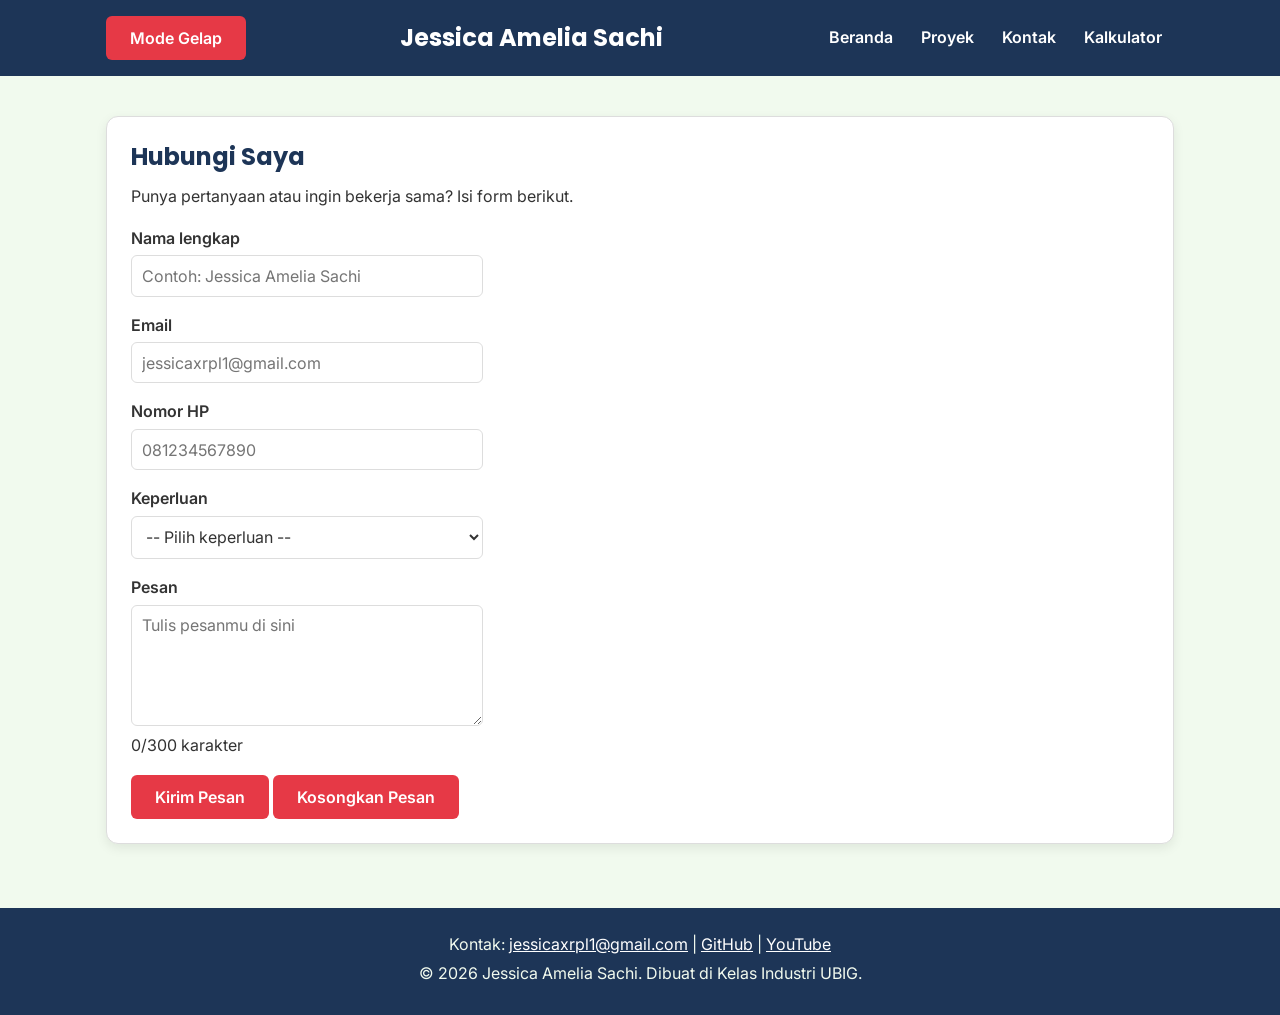
==== kontak.html @ d701d54b "feat: uji praktik paket B kosongkan pesan" ====
<!DOCTYPE html>
<html lang="id">
<head>
  <meta charset="UTF-8">
  <meta name="viewport" content="width=device-width, initial-scale=1.0">
  <title>Jessica Amelia Sachi | Kontak</title>
  <link rel="icon" href="img/foto-profil.png">
  <link rel="preconnect" href="https://fonts.googleapis.com">
  <link rel="preconnect" href="https://fonts.gstatic.com" crossorigin>
  <link href="https://fonts.googleapis.com/css2?family=Inter:wght@400;600&family=Poppins:wght@600;700&display=swap" rel="stylesheet">
  <link rel="stylesheet" href="css/style.css">
    <script src="js/main.js" defer></script>
  <script src="js/kalkulator.js" defer></script>
  <script src="js/tema.js" defer></script>
</head>
<body>
  <header>
    <div class="container navbar">
        <button type="button" id="tombol-tema" class="tombol tema">Mode Gelap</button>
      <h1>Jessica Amelia Sachi</h1>
      <nav class="menu-laptop">
        <ul>
          <li><a href="index.html">Beranda</a></li>
          <li><a href="proyek.html">Proyek</a></li>
          <li><a href="kontak.html">Kontak</a></li>
          <li><a href="kalkulator.html">Kalkulator</a></li>
        </ul>
      </nav>
      <!-- Tantangan: menu ponsel yang bisa dibuka-tutup -->
      <details class="menu-ponsel">
        <summary>Menu</summary>
        <nav>
          <ul>
            <li><a href="index.html">Beranda</a></li>
            <li><a href="proyek.html">Proyek</a></li>
            <li><a href="kontak.html">Kontak</a></li>
            <li><a href="kalkulator.html">Kalkulator</a></li>
          </ul>
        </nav>
      </details>
    </div>
  </header>

  <main>
    <div class="container">
      <section class="kartu">
        <h2>Hubungi Saya</h2>
        <p>Punya pertanyaan atau ingin bekerja sama? Isi form berikut.</p>

        <form>
          <p>
            <label for="nama">Nama lengkap</label><br>
            <input type="text" id="nama" name="nama" placeholder="Contoh: Jessica Amelia Sachi" required>
          </p>
          <p>
            <label for="email">Email</label><br>
            <input type="email" id="email" name="email" placeholder="jessicaxrpl1@gmail.com" required>
          </p>
          <p>
            <label for="hp">Nomor HP</label><br>
            <input type="tel" id="hp" name="hp" placeholder="081234567890" required>
          </p>
          <p>
            <label for="keperluan">Keperluan</label><br>
            <select id="keperluan" name="keperluan" required>
              <option value="">-- Pilih keperluan --</option>
              <option value="bertanya">Bertanya</option>
              <option value="kerja-sama">Kerja sama proyek</option>
              <option value="lainnya">Lainnya</option>
            </select>
          </p>
          <p>
            <label for="pesan">Pesan</label><br>
            <textarea id="pesan" name="pesan" rows="5" cols="40"  maxlength="300" placeholder="Tulis pesanmu di sini" required></textarea>
            <br><span id="hitung-karakter" class="keterangan">0/300 karakter</span>
              <script src="js/main.js" defer></script>
          </p>
          
          <button type="submit">Kirim Pesan</button>
          <button id="tombol-kosongkan">Kosongkan Pesan</button>
  
        </form>
      </section>
    </div>
  </main>

  <footer>
    <p>Kontak: <a href="mailto:jessicaxrpl1@gmail.com">jessicaxrpl1@gmail.com</a> |
      <a href="https://github.com/jessicaxrpl1-ops" target="_blank">GitHub</a> |
      <a href="https://www.youtube.com/@jeasha_4rdv" target="_blank">YouTube</a></p>
    <p>&copy; 2026 Jessica Amelia Sachi. Dibuat di Kelas Industri UBIG.</p>
  </footer>
    <script src="js/main.js" defer></script>
</body>
</html>
---- css/style.css ----
/* Gaya portofolio Andi Pratama
   Palet: #1D3557 (utama), #E63946 (aksen), #F1FAEE (latar)
   Huruf: Poppins (judul), Inter (isi)
   Tata letak: mobile first, titik ubah 768px (tablet) dan 1024px (laptop) */

/* 1. Reset */
* {
  box-sizing: border-box;
  margin: 0;
}

img {
  max-width: 100%;
  height: auto;
}

/* 2. Dasar halaman: warna dan huruf */
/* PENANDA FOOTER: body dibuat setinggi layar dan disusun vertikal. */
:root {
  --warna-utama: #1D3557;
  --warna-judul: #1D3557;
  --warna-aksen: #E63946;
  --warna-tautan: #E63946;
  --warna-latar: #F1FAEE;
  --warna-teks: #333333;
  --warna-kartu: #FFFFFF;
  --warna-garis: #DDDDDD;
}

body {
  display: flex;
  flex-direction: column;
  min-height: 100vh;
  font-family: "Inter", Arial, sans-serif;
  font-size: 1rem;
  line-height: 1.6;
  color: var(--warna-teks);
  background-color: var(--warna-latar);
}

h1, h2, h3 {
  font-family: "Poppins", Arial, sans-serif;
  color: var(--warna-judul);
  line-height: 1.3;
}

h2 {
  margin-bottom: 0.75rem;
}

p, ul, ol {
  margin-bottom: 1rem;
}

a {
  color: var(--warna-tautan);
}

/* 3. Wadah, header, dan menu */
.container {
  max-width: 1100px;
  margin: 0 auto;
  padding: 0 1rem;
}

header {
  background-color: var(--warna-utama);
  color: #FFFFFF;
  padding: 1rem 0;
}

header h1 {
  color: #FFFFFF;
  font-size: 1.5rem;
}

.navbar {
  display: flex;
  flex-wrap: wrap;
  justify-content: space-between;
  align-items: center;
  gap: 0.5rem;
}

nav ul {
  display: flex;
  gap: 0.25rem;
  padding: 0;
  margin: 0;
  list-style: none;
}

nav a {
  display: inline-block;
  padding: 0.5rem 0.75rem;
  border-radius: 6px;
  color: #FFFFFF;
  font-weight: 600;
  text-decoration: none;
}

/* Tantangan: menu ponsel buka-tutup dengan details */
.menu-laptop {
  display: none;
}

.menu-ponsel summary {
  padding: 0.5rem 0.75rem;
  border: 1px solid #FFFFFF;
  border-radius: 6px;
  font-weight: 600;
  cursor: pointer;
}

.menu-ponsel ul {
  flex-direction: column;
  margin-top: 0.5rem;
}

/* 4. Isi utama, hero, dan kartu */
/* PENANDA FOOTER: main mengisi ruang kosong sebelum footer. */
main {
  flex: 1;
  padding: 1.5rem 0;
}

.hero {
  display: flex;
  flex-direction: column;
  align-items: center;
  gap: 1.5rem;
  padding: 1rem 0 2rem;
  text-align: center;
}

.hero img {
  border: 4px solid #E63946;
  border-radius: 50%;
}

.hero h2 {
  font-size: 2rem;
}

.tombol {
  display: inline-block;
  padding: 0.75rem 1.5rem;
  border-radius: 6px;
  background-color: var(--warna-aksen);
  color: #FFFFFF;
  font-weight: 600;
  text-decoration: none;
}

.kartu {
  background-color: var(--warna-kartu);
  padding: 1rem;
  margin-bottom: 1.5rem;
  border: 1px solid var(--warna-garis);
  border-radius: 12px;
  box-shadow: 0 4px 12px rgba(0, 0, 0, 0.08);
}

.daftar-kartu {
  display: flex;
  flex-wrap: wrap;
  gap: 1.5rem;
  margin-bottom: 1.5rem;
}

.daftar-kartu .kartu {
  flex: 1 1 280px;
  margin-bottom: 0;
}

article img {
  border-radius: 8px;
  border: 1px solid var(--warna-garis);
}

/* 5. Tabel */
table {
  border-collapse: collapse;
}

caption {
  font-weight: 600;
  text-align: left;
  margin-bottom: 0.5rem;
}

th, td {
  border: 1px solid var(--warna-garis);
  padding: 0.5rem 0.75rem;
  text-align: left;
}

th {
  background-color: var(--warna-utama);
  color: #FFFFFF;
}

/* 6. Form */
label {
  font-weight: 600;
}

input, select, textarea {
  width: 100%;
  max-width: 22rem;
  padding: 0.6rem;
  margin-top: 0.25rem;
  border: 1px solid var(--warna-garis);
  border-radius: 6px;
  color: var(--warna-teks);
  background-color: var(--warna-kartu);
  font-family: inherit;
  font-size: 1rem;
}

button {
  padding: 0.75rem 1.5rem;
  border: none;
  border-radius: 6px;
  background-color: var(--warna-aksen);
  color: #FFFFFF;
  font-family: inherit;
  font-size: 1rem;
  font-weight: 600;
  cursor: pointer;
}

button {
.hampir-penuh: var(--warna-aksen);
.tombol-kedua: var(--warna-utama);
}

/* 7. Footer */
footer {
  background-color: var(--warna-utama);
  color: #F1FAEE;
  text-align: center;
  padding: 1.5rem;
}

footer p {
  margin-bottom: 0.25rem;
}

footer a {
  color: #FFFFFF;
}

/* 8. Tablet: lebar layar 768px ke atas */
@media (min-width: 768px) {
  .menu-laptop {
    display: block;
  }

  .menu-ponsel {
    display: none;
  }

  .hero {
    flex-direction: row;
    padding: 2rem 0 3rem;
    text-align: left;
  }

  .kartu {
    padding: 1.5rem;
  }
}

/* 9. Laptop: lebar layar 1024px ke atas */
@media (min-width: 1024px) {
  main {
    padding: 2.5rem 0;
  }

  .hero {
    gap: 3rem;
  }

  .hero h2 {
    font-size: 2.75rem;
  }
}

/* 10. Tombol tema, filter, dan label kategori */
.tombol-tema {
  padding: 0.5rem 0.9rem;
  border: 2px solid #FFFFFF;
  background-color: transparent;
  font-size: 0.9rem;
}

.filter-proyek {
  display: flex;
  flex-wrap: wrap;
  gap: 0.5rem;
  margin-bottom: 1rem;
}

.filter-proyek-tombol {
  padding: 0.5rem 0.9rem;
}

.filter-proyek-tombol.aktif {
  background-color: var(--warna-utama);
}

.label {
  display: inline-block;
  margin-bottom: 0.5rem;
  color: var(--warna-aksen);
  font-weight: 600;
}

/* 11. Tema gelap */
body.gelap {
  --warna-utama: #24364B;
  --warna-judul: #E3E8EE;
  --warna-aksen: #E63946;
  --warna-tautan: #E63946;
  --warna-latar: #121A24;
  --warna-teks: #E3E8EE;
  --warna-kartu: #1C2938;
  --warna-garis: #3A4A5D;
}
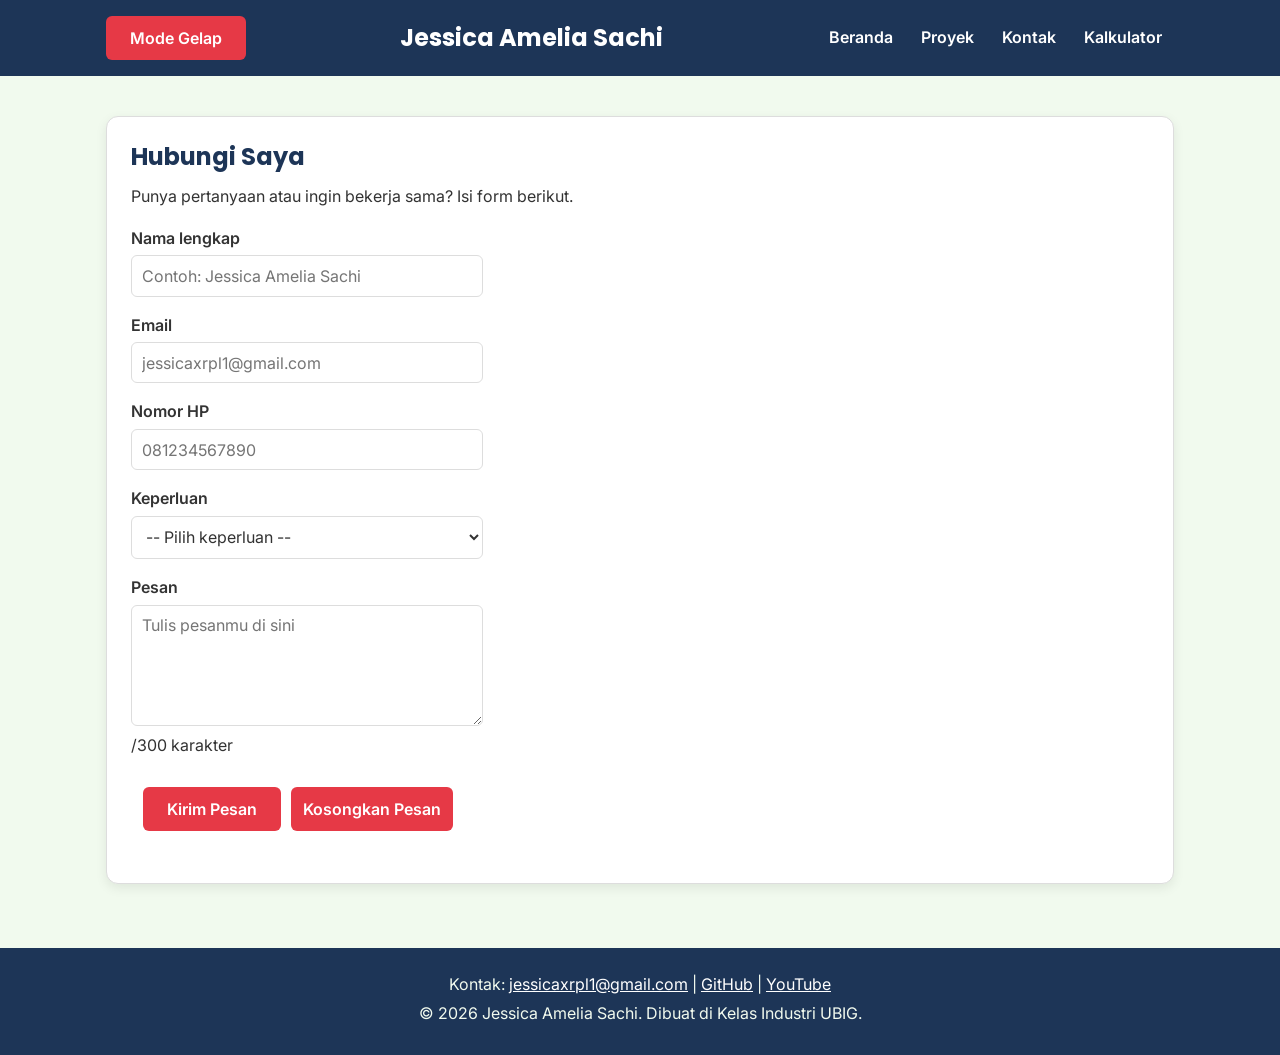
==== commit 3583e1e7: "feat:  mengganti beberapa code dengan menggunakan saran dari teman pada code review" ====
--- a/kontak.html
+++ b/kontak.html
@@ -1,5 +1,6 @@
 <!DOCTYPE html>
 <html lang="id">
+
 <head>
   <meta charset="UTF-8">
   <meta name="viewport" content="width=device-width, initial-scale=1.0">
@@ -7,16 +8,18 @@
   <link rel="icon" href="img/foto-profil.png">
   <link rel="preconnect" href="https://fonts.googleapis.com">
   <link rel="preconnect" href="https://fonts.gstatic.com" crossorigin>
-  <link href="https://fonts.googleapis.com/css2?family=Inter:wght@400;600&family=Poppins:wght@600;700&display=swap" rel="stylesheet">
+  <link href="https://fonts.googleapis.com/css2?family=Inter:wght@400;600&family=Poppins:wght@600;700&display=swap"
+    rel="stylesheet">
   <link rel="stylesheet" href="css/style.css">
-    <script src="js/main.js" defer></script>
+  <script src="js/main.js" defer></script>
   <script src="js/kalkulator.js" defer></script>
   <script src="js/tema.js" defer></script>
 </head>
+
 <body>
   <header>
     <div class="container navbar">
-        <button type="button" id="tombol-tema" class="tombol tema">Mode Gelap</button>
+      <button type="button" id="tombol-tema" class="tombol tema">Mode Gelap</button>
       <h1>Jessica Amelia Sachi</h1>
       <nav class="menu-laptop">
         <ul>
@@ -71,14 +74,16 @@
           </p>
           <p>
             <label for="pesan">Pesan</label><br>
-            <textarea id="pesan" name="pesan" rows="5" cols="40"  maxlength="300" placeholder="Tulis pesanmu di sini" required></textarea>
-            <br><span id="hitung-karakter" class="keterangan">0/300 karakter</span>
-              <script src="js/main.js" defer></script>
+            <textarea id="pesan" name="pesan" rows="5" cols="40" maxlength="300" placeholder="Tulis pesanmu di sini"
+              required></textarea>
+            <br><span id="hitung-karakter" class="keterangan">/300 karakter</span>
           </p>
-          
-          <button type="submit">Kirim Pesan</button>
-          <button id="tombol-kosongkan">Kosongkan Pesan</button>
-  
+
+          <div class="tombol-kedua">
+            <button type="submit">Kirim Pesan</button>
+            <button type="reset" id="tombol-kosongkan" class="tombol-kedua">Kosongkan Pesan</button>
+            </div>
+          </p>
         </form>
       </section>
     </div>
@@ -87,9 +92,11 @@
   <footer>
     <p>Kontak: <a href="mailto:jessicaxrpl1@gmail.com">jessicaxrpl1@gmail.com</a> |
       <a href="https://github.com/jessicaxrpl1-ops" target="_blank">GitHub</a> |
-      <a href="https://www.youtube.com/@jeasha_4rdv" target="_blank">YouTube</a></p>
+      <a href="https://www.youtube.com/@jeasha_4rdv" target="_blank">YouTube</a>
+    </p>
     <p>&copy; 2026 Jessica Amelia Sachi. Dibuat di Kelas Industri UBIG.</p>
   </footer>
-    <script src="js/main.js" defer></script>
+  <script src="js/main.js" defer></script>
 </body>
-</html>
+
+</html>
--- a/css/style.css
+++ b/css/style.css
@@ -38,7 +38,9 @@
   background-color: var(--warna-latar);
 }
 
-h1, h2, h3 {
+h1,
+h2,
+h3 {
   font-family: "Poppins", Arial, sans-serif;
   color: var(--warna-judul);
   line-height: 1.3;
@@ -48,7 +50,9 @@
   margin-bottom: 0.75rem;
 }
 
-p, ul, ol {
+p,
+ul,
+ol {
   margin-bottom: 1rem;
 }
 
@@ -189,7 +193,8 @@
   margin-bottom: 0.5rem;
 }
 
-th, td {
+th,
+td {
   border: 1px solid var(--warna-garis);
   padding: 0.5rem 0.75rem;
   text-align: left;
@@ -205,7 +210,9 @@
   font-weight: 600;
 }
 
-input, select, textarea {
+input,
+select,
+textarea {
   width: 100%;
   max-width: 22rem;
   padding: 0.6rem;
@@ -230,11 +237,20 @@
   cursor: pointer;
 }
 
-button {
-.hampir-penuh: var(--warna-aksen);
-.tombol-kedua: var(--warna-utama);
-}
-
+.tombol-kedua {
+  display: flex;
+  gap: 10px;
+  align-items: center;
+  border-radius: 6px;
+}
+
+.tombol-kedua {
+  padding: 12px;
+  cursor: pointer;
+  text-align: center;
+  align-items: center;
+  border-radius: 6px
+}
 /* 7. Footer */
 footer {
   background-color: var(--warna-utama);
@@ -327,4 +343,4 @@
   --warna-teks: #E3E8EE;
   --warna-kartu: #1C2938;
   --warna-garis: #3A4A5D;
-}
+}
